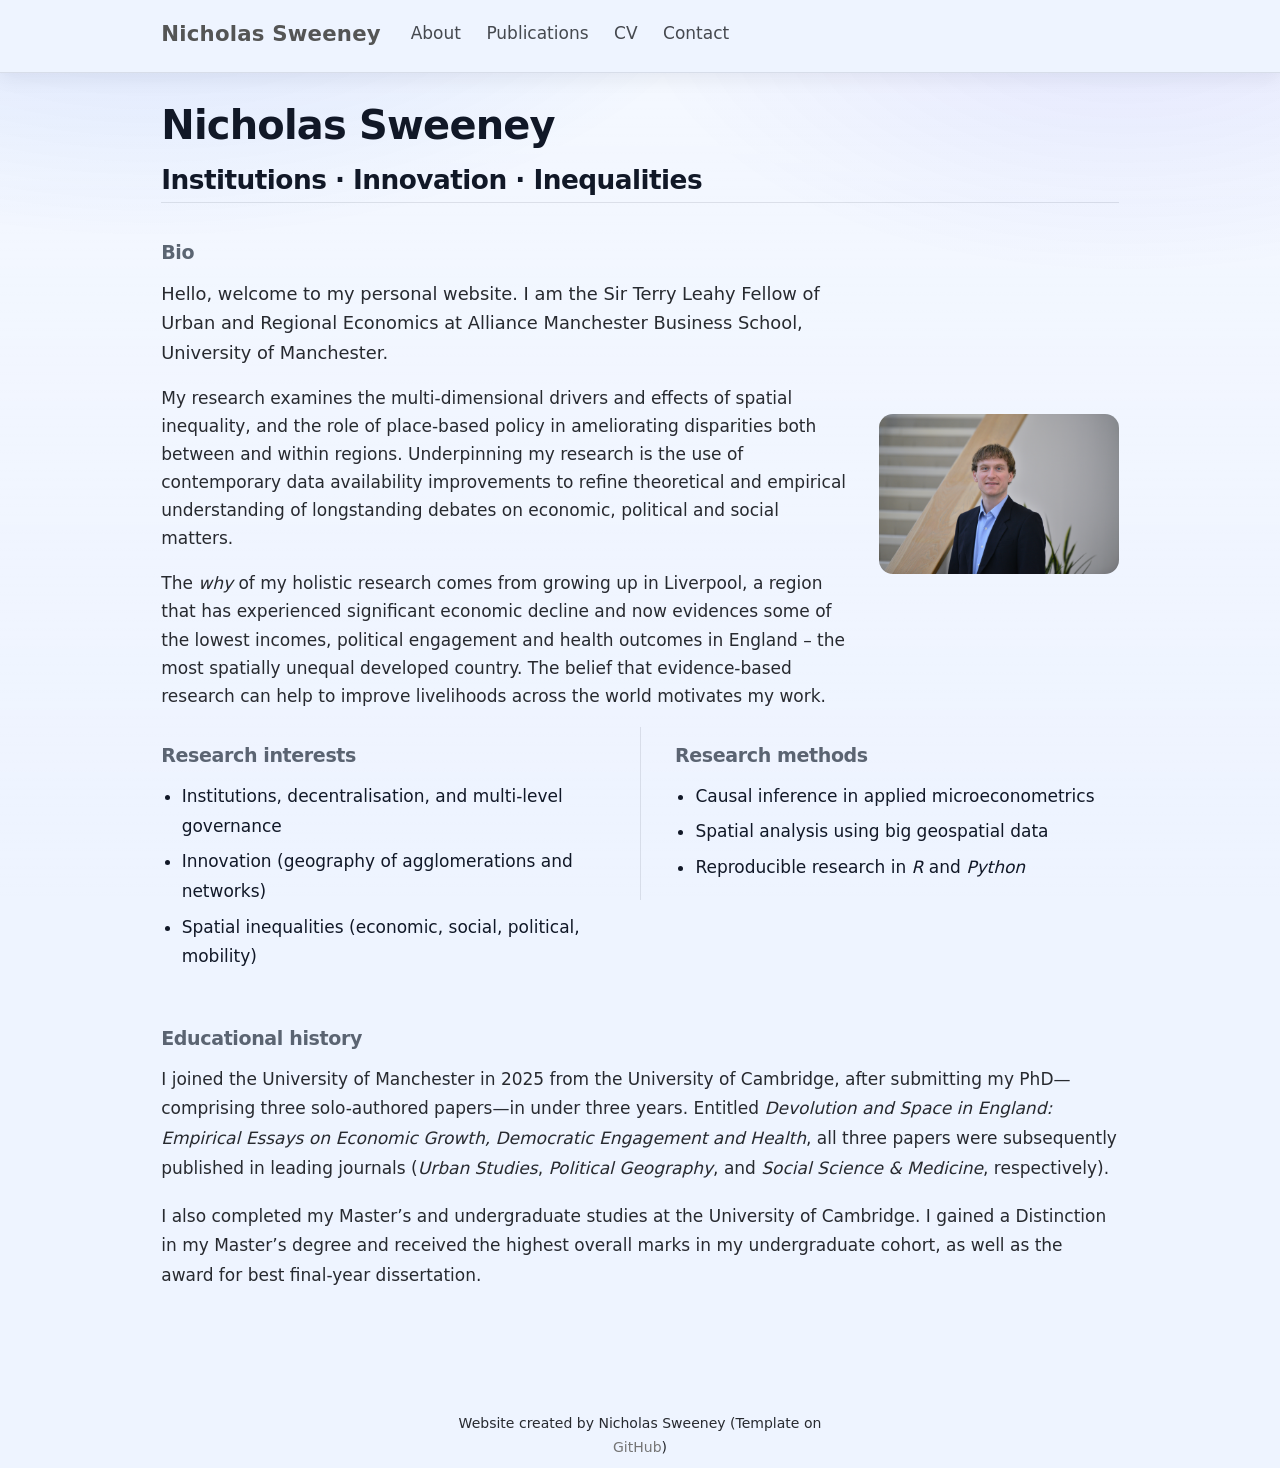
==== index.html @ 344ea240 "deploy: 7ea0dacc5263e7881058e9f06e68121d21e097a1" ====
<!DOCTYPE html>
<html xmlns="http://www.w3.org/1999/xhtml" lang="en" xml:lang="en"><head>

<meta charset="utf-8">
<meta name="generator" content="quarto-1.10.18">

<meta name="viewport" content="width=device-width, initial-scale=1.0, user-scalable=yes">


<title>Nicholas Sweeney</title>
<style>
/* Default styles provided by pandoc.
** See https://pandoc.org/MANUAL.html#variables-for-html for config info.
*/
span.smallcaps{font-variant: small-caps;}
div.columns{display: flex; gap: 1.5em;}
div.column{flex: auto;}
@media screen {
div.columns{gap: min(4vw, 1.5em);}
div.column{overflow-x: auto;}
}
div.hanging-indent{margin-left: 1.5em; text-indent: -1.5em;}
ul.task-list{list-style: none;}
ul.task-list li input[type="checkbox"] {
  width: 0.8em;
  margin: 0 0.8em 0.2em -1em; /* quarto-specific, see https://github.com/quarto-dev/quarto-cli/issues/4556 */ 
  vertical-align: middle;
}
</style>


<script src="site_libs/quarto-nav/quarto-nav.js"></script>
<script src="site_libs/quarto-nav/headroom.min.js"></script>
<link href="./favicon-nps-20260822.svg" rel="icon" type="image/svg+xml">
<script src="site_libs/clipboard/clipboard.min.js"></script>
<script src="site_libs/quarto-html/quarto.js" type="module"></script>
<script src="site_libs/quarto-html/tabsets/tabsets.js" type="module"></script>
<script src="site_libs/quarto-html/popper.min.js"></script>
<script src="site_libs/quarto-html/tippy.umd.min.js"></script>
<script src="site_libs/quarto-html/anchor.min.js"></script>
<link href="site_libs/quarto-html/tippy.css" rel="stylesheet">
<link href="site_libs/quarto-html/quarto-syntax-highlighting-64a204ab8560d761af7679ceaba22944.css" rel="stylesheet" id="quarto-text-highlighting-styles">
<script src="site_libs/bootstrap/bootstrap.min.js"></script>
<link href="site_libs/bootstrap/bootstrap-icons.css" rel="stylesheet">
<link href="site_libs/bootstrap/bootstrap-e3adbaa939bcd423dddc8c8a834270b4.min.css" rel="stylesheet" append-hash="true" id="quarto-bootstrap" data-mode="light">
<script id="quarto-search-options" type="application/json">{
  "language": {
    "search-no-results-text": "No results",
    "search-matching-documents-text": "matching documents",
    "search-copy-link-title": "Copy link to search",
    "search-hide-matches-text": "Hide additional matches",
    "search-more-match-text": "more match in this document",
    "search-more-matches-text": "more matches in this document",
    "search-clear-button-title": "Clear",
    "search-text-placeholder": "",
    "search-detached-cancel-button-title": "Cancel",
    "search-submit-button-title": "Submit",
    "search-label": "Search"
  }
}</script>
<link rel="shortcut icon" type="image/x-icon" href="./favicon-nps-20260822.ico">
<link rel="icon" href="./favicon-nps-20260822.ico" sizes="any">
<link rel="icon" type="image/png" href="./favicon-nps-20260822.png" sizes="256x256">
<meta name="author" content="Nicholas Sweeney">
<meta name="description" content="Nicholas Sweeney">


<link rel="stylesheet" href="styles.css">
</head>

<body class="nav-fixed fullcontent quarto-light">

<div id="quarto-search-results"></div>
  <header id="quarto-header" class="headroom fixed-top">
    <nav class="navbar navbar-expand-lg " data-bs-theme="dark">
      <div class="navbar-container container-fluid">
      <div class="navbar-brand-container mx-auto">
    <a class="navbar-brand" href="./">
    <span class="navbar-title">Nicholas Sweeney</span>
    </a>
  </div>
          <button class="navbar-toggler" type="button" data-bs-toggle="collapse" data-bs-target="#navbarCollapse" aria-controls="navbarCollapse" role="menu" aria-expanded="false" aria-label="Toggle navigation" onclick="if (window.quartoToggleHeadroom) { window.quartoToggleHeadroom(); }">
  <span class="navbar-toggler-icon"></span>
</button>
          <div class="collapse navbar-collapse" id="navbarCollapse">
            <ul class="navbar-nav navbar-nav-scroll me-auto">
  <li class="nav-item">
    <a class="nav-link" href="./"> 
<span class="menu-text">About</span></a>
  </li>  
  <li class="nav-item">
    <a class="nav-link" href="./publications"> 
<span class="menu-text">Publications</span></a>
  </li>  
  <li class="nav-item">
    <a class="nav-link" href="./cv"> 
<span class="menu-text">CV</span></a>
  </li>  
  <li class="nav-item">
    <a class="nav-link" href="./contact"> 
<span class="menu-text">Contact</span></a>
  </li>  
</ul>
          </div> <!-- /navcollapse -->
            <div class="quarto-navbar-tools">
</div>
      </div> <!-- /container-fluid -->
    </nav>
</header>
<!-- content -->
<div id="quarto-content" class="quarto-container page-columns page-rows-contents page-layout-article page-navbar">
<!-- sidebar -->
<!-- margin-sidebar -->
    
<!-- main -->
<main class="content" id="quarto-document-content">

<header id="title-block-header" class="quarto-title-block default">
<div class="quarto-title">
<h1 class="title">Nicholas Sweeney</h1>
</div>



<div class="quarto-title-meta">

    
  
    
  </div>
  


</header>


<section id="institutions-innovation-inequalities" class="level2">
<h2 class="anchored" data-anchor-id="institutions-innovation-inequalities">Institutions · Innovation · Inequalities</h2>
<section id="bio" class="level3">
<h3 class="anchored" data-anchor-id="bio">Bio</h3>
<div class="bio-card">
<div class="bio-text">
<p>Hello, welcome to my personal website. I am the Sir Terry Leahy Fellow of Urban and Regional Economics at Alliance Manchester Business School, University of Manchester.</p>
<p>My research examines the multi-dimensional drivers and effects of spatial inequality, and the role of place-based policy in ameliorating disparities both between and within regions. Underpinning my research is the use of contemporary data availability improvements to refine theoretical and empirical understanding of longstanding debates on economic, political and social matters.</p>
<p>The <em>why</em> of my holistic research comes from growing up in Liverpool, a region that has experienced significant economic decline and now evidences some of the lowest incomes, political engagement and health outcomes in England – the most spatially unequal developed country. The belief that evidence-based research can help to improve livelihoods across the world motivates my work.</p>
</div>
<p><img src="assets/DSC_1243.JPG" srcset="assets/DSC_1243.JPG 1x, assets/DSC_1243.JPG 2x" alt="Nicholas Sweeney" class="bio-photo" loading="eager" decoding="async"></p>
</div>
</section>
<div class="columns research-methods-columns">
<div class="column research-interests-column" style="width:50%;">
<section id="research-interests" class="level3 research-interests">
<h3 class="research-interests anchored" data-anchor-id="research-interests">Research interests</h3>
<ul>
<li>Institutions, decentralisation, and multi-level governance<br>
</li>
<li>Innovation (geography of agglomerations and networks)</li>
<li>Spatial inequalities (economic, social, political, mobility)</li>
</ul>
</section>
</div><div class="column methods-column" style="width:50%;">
<section id="research-methods" class="level3">
<h3 class="anchored" data-anchor-id="research-methods">Research methods</h3>
<ul>
<li>Causal inference in applied microeconometrics</li>
<li>Spatial analysis using big geospatial data</li>
<li>Reproducible research in <em>R</em> and <em>Python</em></li>
</ul>
</section>
</div>
</div>
<section id="educational-history" class="level3">
<h3 class="anchored" data-anchor-id="educational-history">Educational history</h3>
<p>I joined the University of Manchester in 2025 from the University of Cambridge, after submitting my PhD—comprising three solo-authored papers—in under three years. Entitled <em>Devolution and Space in England: Empirical Essays on Economic Growth, Democratic Engagement and Health</em>, all three papers were subsequently published in leading journals (<em>Urban Studies</em>, <em>Political Geography</em>, and <em>Social Science &amp; Medicine</em>, respectively).</p>
<p>I also completed my Master’s and undergraduate studies at the University of Cambridge. I gained a Distinction in my Master’s degree and received the highest overall marks in my undergraduate cohort, as well as the award for best final-year dissertation.</p>


</section>
</section>

</main> <!-- /main -->
<script id="quarto-html-after-body" type="application/javascript">
  window.document.addEventListener("DOMContentLoaded", function (event) {
    const icon = "";
    const anchorJS = new window.AnchorJS();
    anchorJS.options = {
      placement: 'right',
      icon: icon
    };
    anchorJS.add('.anchored');
    const isCodeAnnotation = (el) => {
      for (const clz of el.classList) {
        if (clz.startsWith('code-annotation-')) {                     
          return true;
        }
      }
      return false;
    }
    const onCopySuccess = function(e) {
      // button target
      const button = e.trigger;
      // don't keep focus
      button.blur();
      // flash "checked"
      button.classList.add('code-copy-button-checked');
      var currentTitle = button.getAttribute("title");
      button.setAttribute("title", "Copied!");
      let tooltip;
      if (window.bootstrap) {
        button.setAttribute("data-bs-toggle", "tooltip");
        button.setAttribute("data-bs-placement", "left");
        button.setAttribute("data-bs-title", "Copied!");
        tooltip = new bootstrap.Tooltip(button, 
          { trigger: "manual", 
            customClass: "code-copy-button-tooltip",
            offset: [0, -8]});
        tooltip.show();    
      }
      setTimeout(function() {
        if (tooltip) {
          tooltip.hide();
          button.removeAttribute("data-bs-title");
          button.removeAttribute("data-bs-toggle");
          button.removeAttribute("data-bs-placement");
        }
        button.setAttribute("title", currentTitle);
        button.classList.remove('code-copy-button-checked');
      }, 1000);
      // clear code selection
      e.clearSelection();
    }
    const getTextToCopy = function(trigger) {
      const outerScaffold = trigger.parentElement.cloneNode(true);
      const codeEl = outerScaffold.querySelector('code');
      for (const childEl of codeEl.children) {
        if (isCodeAnnotation(childEl)) {
          childEl.remove();
        }
      }
      return codeEl.innerText;
    }
    const clipboard = new window.ClipboardJS('.code-copy-button:not([data-in-quarto-modal])', {
      text: getTextToCopy
    });
    clipboard.on('success', onCopySuccess);
    if (window.document.getElementById('quarto-embedded-source-code-modal')) {
      const clipboardModal = new window.ClipboardJS('.code-copy-button[data-in-quarto-modal]', {
        text: getTextToCopy,
        container: window.document.getElementById('quarto-embedded-source-code-modal')
      });
      clipboardModal.on('success', onCopySuccess);
    }
      var localhostRegex = new RegExp(/^(?:http|https):\/\/localhost\:?[0-9]*\//);
      var mailtoRegex = new RegExp(/^mailto:/);
        var filterRegex = new RegExp("https:\/\/npsweeney\.co\.uk");
      var isInternal = (href) => {
          return filterRegex.test(href) || localhostRegex.test(href) || mailtoRegex.test(href);
      }
      // Inspect non-navigation links and adorn them if external
     var links = window.document.querySelectorAll('a[href]:not(.nav-link):not(.navbar-brand):not(.toc-action):not(.sidebar-link):not(.sidebar-item-toggle):not(.pagination-link):not(.no-external):not([aria-hidden]):not(.dropdown-item):not(.quarto-navigation-tool):not(.about-link)');
      for (var i=0; i<links.length; i++) {
        const link = links[i];
        if (!isInternal(link.href)) {
          // undo the damage that might have been done by quarto-nav.js in the case of
          // links that we want to consider external
          if (link.dataset.originalHref !== undefined) {
            link.href = link.dataset.originalHref;
          }
        }
      }
    function tippyHover(el, contentFn, onTriggerFn, onUntriggerFn) {
      const config = {
        allowHTML: true,
        maxWidth: 500,
        delay: 100,
        arrow: false,
        appendTo: function(el) {
            return el.parentElement;
        },
        interactive: true,
        interactiveBorder: 10,
        theme: 'quarto',
        placement: 'bottom-start',
      };
      if (contentFn) {
        config.content = contentFn;
      }
      if (onTriggerFn) {
        config.onTrigger = onTriggerFn;
      }
      if (onUntriggerFn) {
        config.onUntrigger = onUntriggerFn;
      }
      window.tippy(el, config); 
    }
    const noterefs = window.document.querySelectorAll('a[role="doc-noteref"]');
    for (var i=0; i<noterefs.length; i++) {
      const ref = noterefs[i];
      tippyHover(ref, function() {
        // use id or data attribute instead here
        let href = ref.getAttribute('data-footnote-href') || ref.getAttribute('href');
        try { href = new URL(href).hash; } catch {}
        const id = href.replace(/^#\/?/, "");
        const note = window.document.getElementById(id);
        if (note) {
          return note.innerHTML;
        } else {
          return "";
        }
      });
    }
    const xrefs = window.document.querySelectorAll('a.quarto-xref');
    const processXRef = (id, note) => {
      // Strip column container classes
      const stripColumnClz = (el) => {
        el.classList.remove("page-full", "page-columns");
        if (el.children) {
          for (const child of el.children) {
            stripColumnClz(child);
          }
        }
      }
      stripColumnClz(note)
      if (id === null || id.startsWith('sec-')) {
        // Special case sections, only their first couple elements
        const container = document.createElement("div");
        if (note.children && note.children.length > 2) {
          container.appendChild(note.children[0].cloneNode(true));
          for (let i = 1; i < note.children.length; i++) {
            const child = note.children[i];
            if (child.tagName === "P" && child.innerText === "") {
              continue;
            } else {
              container.appendChild(child.cloneNode(true));
              break;
            }
          }
          if (window.Quarto?.typesetMath) {
            window.Quarto.typesetMath(container);
          }
          return container.innerHTML
        } else {
          if (window.Quarto?.typesetMath) {
            window.Quarto.typesetMath(note);
          }
          return note.innerHTML;
        }
      } else {
        // Remove any anchor links if they are present
        const anchorLink = note.querySelector('a.anchorjs-link');
        if (anchorLink) {
          anchorLink.remove();
        }
        if (window.Quarto?.typesetMath) {
          window.Quarto.typesetMath(note);
        }
        if (note.classList.contains("callout")) {
          return note.outerHTML;
        } else {
          return note.innerHTML;
        }
      }
    }
    for (var i=0; i<xrefs.length; i++) {
      const xref = xrefs[i];
      tippyHover(xref, undefined, function(instance) {
        instance.disable();
        let url = xref.getAttribute('href');
        let hash = undefined; 
        if (url.startsWith('#')) {
          hash = url;
        } else {
          try { hash = new URL(url).hash; } catch {}
        }
        if (hash) {
          const id = hash.replace(/^#\/?/, "");
          const note = window.document.getElementById(id);
          if (note !== null) {
            try {
              const html = processXRef(id, note.cloneNode(true));
              instance.setContent(html);
            } finally {
              instance.enable();
              instance.show();
            }
          } else {
            // See if we can fetch this
            fetch(url.split('#')[0])
            .then(res => res.text())
            .then(html => {
              const parser = new DOMParser();
              const htmlDoc = parser.parseFromString(html, "text/html");
              const note = htmlDoc.getElementById(id);
              if (note !== null) {
                const html = processXRef(id, note);
                instance.setContent(html);
              } 
            }).finally(() => {
              instance.enable();
              instance.show();
            });
          }
        } else {
          // See if we can fetch a full url (with no hash to target)
          // This is a special case and we should probably do some content thinning / targeting
          fetch(url)
          .then(res => res.text())
          .then(html => {
            const parser = new DOMParser();
            const htmlDoc = parser.parseFromString(html, "text/html");
            const note = htmlDoc.querySelector('main.content');
            if (note !== null) {
              // This should only happen for chapter cross references
              // (since there is no id in the URL)
              // remove the first header
              if (note.children.length > 0 && note.children[0].tagName === "HEADER") {
                note.children[0].remove();
              }
              const html = processXRef(null, note);
              instance.setContent(html);
            } 
          }).finally(() => {
            instance.enable();
            instance.show();
          });
        }
      }, function(instance) {
      });
    }
        let selectedAnnoteEl;
        const selectorForAnnotation = ( cell, annotation) => {
          let cellAttr = 'data-code-cell="' + cell + '"';
          let lineAttr = 'data-code-annotation="' +  annotation + '"';
          const selector = 'span[' + cellAttr + '][' + lineAttr + ']';
          return selector;
        }
        const selectCodeLines = (annoteEl) => {
          const doc = window.document;
          const targetCell = annoteEl.getAttribute("data-target-cell");
          const targetAnnotation = annoteEl.getAttribute("data-target-annotation");
          const annoteSpan = window.document.querySelector(selectorForAnnotation(targetCell, targetAnnotation));
          const lines = annoteSpan.getAttribute("data-code-lines").split(",");
          const lineIds = lines.map((line) => {
            return targetCell + "-" + line;
          })
          let top = null;
          let height = null;
          let parent = null;
          if (lineIds.length > 0) {
              //compute the position of the single el (top and bottom and make a div)
              const el = window.document.getElementById(lineIds[0]);
              top = el.offsetTop;
              height = el.offsetHeight;
              parent = el.parentElement.parentElement;
            if (lineIds.length > 1) {
              const lastEl = window.document.getElementById(lineIds[lineIds.length - 1]);
              const bottom = lastEl.offsetTop + lastEl.offsetHeight;
              height = bottom - top;
            }
            if (top !== null && height !== null && parent !== null) {
              // cook up a div (if necessary) and position it 
              let div = window.document.getElementById("code-annotation-line-highlight");
              if (div === null) {
                div = window.document.createElement("div");
                div.setAttribute("id", "code-annotation-line-highlight");
                div.style.position = 'absolute';
                parent.appendChild(div);
              }
              div.style.top = top - 2 + "px";
              div.style.height = height + 4 + "px";
              div.style.left = 0;
              let gutterDiv = window.document.getElementById("code-annotation-line-highlight-gutter");
              if (gutterDiv === null) {
                gutterDiv = window.document.createElement("div");
                gutterDiv.setAttribute("id", "code-annotation-line-highlight-gutter");
                gutterDiv.style.position = 'absolute';
                const codeCell = window.document.getElementById(targetCell);
                const gutter = codeCell.querySelector('.code-annotation-gutter');
                gutter.appendChild(gutterDiv);
              }
              gutterDiv.style.top = top - 2 + "px";
              gutterDiv.style.height = height + 4 + "px";
            }
            selectedAnnoteEl = annoteEl;
          }
        };
        const unselectCodeLines = () => {
          const elementsIds = ["code-annotation-line-highlight", "code-annotation-line-highlight-gutter"];
          elementsIds.forEach((elId) => {
            const div = window.document.getElementById(elId);
            if (div) {
              div.remove();
            }
          });
          selectedAnnoteEl = undefined;
        };
          // Handle positioning of the toggle
      window.addEventListener(
        "resize",
        throttle(() => {
          elRect = undefined;
          if (selectedAnnoteEl) {
            selectCodeLines(selectedAnnoteEl);
          }
        }, 10)
      );
      function throttle(fn, ms) {
      let throttle = false;
      let timer;
        return (...args) => {
          if(!throttle) { // first call gets through
              fn.apply(this, args);
              throttle = true;
          } else { // all the others get throttled
              if(timer) clearTimeout(timer); // cancel #2
              timer = setTimeout(() => {
                fn.apply(this, args);
                timer = throttle = false;
              }, ms);
          }
        };
      }
        // Attach click handler to the DT
        const annoteDls = window.document.querySelectorAll('dt[data-target-cell]');
        for (const annoteDlNode of annoteDls) {
          annoteDlNode.addEventListener('click', (event) => {
            const clickedEl = event.target;
            if (clickedEl !== selectedAnnoteEl) {
              unselectCodeLines();
              const activeEl = window.document.querySelector('dt[data-target-cell].code-annotation-active');
              if (activeEl) {
                activeEl.classList.remove('code-annotation-active');
              }
              selectCodeLines(clickedEl);
              clickedEl.classList.add('code-annotation-active');
            } else {
              // Unselect the line
              unselectCodeLines();
              clickedEl.classList.remove('code-annotation-active');
            }
          });
        }
    const findCites = (el) => {
      const parentEl = el.parentElement;
      if (parentEl) {
        const cites = parentEl.dataset.cites;
        if (cites) {
          return {
            el,
            cites: cites.split(' ')
          };
        } else {
          return findCites(el.parentElement)
        }
      } else {
        return undefined;
      }
    };
    var bibliorefs = window.document.querySelectorAll('a[role="doc-biblioref"]');
    for (var i=0; i<bibliorefs.length; i++) {
      const ref = bibliorefs[i];
      const citeInfo = findCites(ref);
      if (citeInfo) {
        tippyHover(citeInfo.el, function() {
          var popup = window.document.createElement('div');
          citeInfo.cites.forEach(function(cite) {
            var citeDiv = window.document.createElement('div');
            citeDiv.classList.add('hanging-indent');
            citeDiv.classList.add('csl-entry');
            var biblioDiv = window.document.getElementById('ref-' + cite);
            if (biblioDiv) {
              citeDiv.innerHTML = biblioDiv.innerHTML;
            }
            popup.appendChild(citeDiv);
          });
          return popup.innerHTML;
        });
      }
    }
  });
  </script>
</div> <!-- /content -->
<footer class="footer">
  <div class="nav-footer">
    <div class="nav-footer-left">
      &nbsp;
    </div>   
    <div class="nav-footer-center">
<p>Website created by Nicholas Sweeney (Template on <a href="https://github.com/npsweeney/NPS-WEB/tree/main/template" target="_blank" rel="noopener">GitHub</a>)</p>
</div>
    <div class="nav-footer-right">
      &nbsp;
    </div>
  </div>
</footer>




</body></html>
---- site_libs/quarto-html/tippy.css ----
.tippy-box[data-animation=fade][data-state=hidden]{opacity:0}[data-tippy-root]{max-width:calc(100vw - 10px)}.tippy-box{position:relative;background-color:#333;color:#fff;border-radius:4px;font-size:14px;line-height:1.4;white-space:normal;outline:0;transition-property:transform,visibility,opacity}.tippy-box[data-placement^=top]>.tippy-arrow{bottom:0}.tippy-box[data-placement^=top]>.tippy-arrow:before{bottom:-7px;left:0;border-width:8px 8px 0;border-top-color:initial;transform-origin:center top}.tippy-box[data-placement^=bottom]>.tippy-arrow{top:0}.tippy-box[data-placement^=bottom]>.tippy-arrow:before{top:-7px;left:0;border-width:0 8px 8px;border-bottom-color:initial;transform-origin:center bottom}.tippy-box[data-placement^=left]>.tippy-arrow{right:0}.tippy-box[data-placement^=left]>.tippy-arrow:before{border-width:8px 0 8px 8px;border-left-color:initial;right:-7px;transform-origin:center left}.tippy-box[data-placement^=right]>.tippy-arrow{left:0}.tippy-box[data-placement^=right]>.tippy-arrow:before{left:-7px;border-width:8px 8px 8px 0;border-right-color:initial;transform-origin:center right}.tippy-box[data-inertia][data-state=visible]{transition-timing-function:cubic-bezier(.54,1.5,.38,1.11)}.tippy-arrow{width:16px;height:16px;color:#333}.tippy-arrow:before{content:"";position:absolute;border-color:transparent;border-style:solid}.tippy-content{position:relative;padding:5px 9px;z-index:1}
---- site_libs/quarto-html/quarto-syntax-highlighting-64a204ab8560d761af7679ceaba22944.css ----
/* quarto syntax highlight colors */
:root {
  --quarto-hl-ot-color: #003B4F;
  --quarto-hl-at-color: #657422;
  --quarto-hl-ss-color: #20794D;
  --quarto-hl-an-color: #5E5E5E;
  --quarto-hl-fu-color: #4758AB;
  --quarto-hl-st-color: #20794D;
  --quarto-hl-cf-color: #003B4F;
  --quarto-hl-op-color: #5E5E5E;
  --quarto-hl-er-color: #AD0000;
  --quarto-hl-bn-color: #AD0000;
  --quarto-hl-al-color: #AD0000;
  --quarto-hl-va-color: #111111;
  --quarto-hl-bu-color: inherit;
  --quarto-hl-ex-color: inherit;
  --quarto-hl-pp-color: #AD0000;
  --quarto-hl-in-color: #5E5E5E;
  --quarto-hl-vs-color: #20794D;
  --quarto-hl-wa-color: #5E5E5E;
  --quarto-hl-do-color: #5E5E5E;
  --quarto-hl-im-color: #00769E;
  --quarto-hl-ch-color: #20794D;
  --quarto-hl-dt-color: #AD0000;
  --quarto-hl-fl-color: #AD0000;
  --quarto-hl-co-color: #5E5E5E;
  --quarto-hl-cv-color: #5E5E5E;
  --quarto-hl-cn-color: #8f5902;
  --quarto-hl-sc-color: #5E5E5E;
  --quarto-hl-dv-color: #AD0000;
  --quarto-hl-kw-color: #003B4F;
}

/* other quarto variables */
:root {
  --quarto-font-monospace: SFMono-Regular, Menlo, Monaco, Consolas, "Liberation Mono", "Courier New", monospace;
}

/* syntax highlight based on Pandoc's rules */
pre > code.sourceCode > span {
  color: #003B4F;
}

code.sourceCode > span {
  color: #003B4F;
}

div.sourceCode,
div.sourceCode pre.sourceCode {
  color: #003B4F;
}

/* Normal */
code span {
  color: #003B4F;
}

/* Alert */
code span.al {
  color: #AD0000;
  font-style: inherit;
}

/* Annotation */
code span.an {
  color: #5E5E5E;
  font-style: inherit;
}

/* Attribute */
code span.at {
  color: #657422;
  font-style: inherit;
}

/* BaseN */
code span.bn {
  color: #AD0000;
  font-style: inherit;
}

/* BuiltIn */
code span.bu {
  font-style: inherit;
}

/* ControlFlow */
code span.cf {
  color: #003B4F;
  font-weight: bold;
  font-style: inherit;
}

/* Char */
code span.ch {
  color: #20794D;
  font-style: inherit;
}

/* Constant */
code span.cn {
  color: #8f5902;
  font-style: inherit;
}

/* Comment */
code span.co {
  color: #5E5E5E;
  font-style: inherit;
}

/* CommentVar */
code span.cv {
  color: #5E5E5E;
  font-style: italic;
}

/* Documentation */
code span.do {
  color: #5E5E5E;
  font-style: italic;
}

/* DataType */
code span.dt {
  color: #AD0000;
  font-style: inherit;
}

/* DecVal */
code span.dv {
  color: #AD0000;
  font-style: inherit;
}

/* Error */
code span.er {
  color: #AD0000;
  font-style: inherit;
}

/* Extension */
code span.ex {
  font-style: inherit;
}

/* Float */
code span.fl {
  color: #AD0000;
  font-style: inherit;
}

/* Function */
code span.fu {
  color: #4758AB;
  font-style: inherit;
}

/* Import */
code span.im {
  color: #00769E;
  font-style: inherit;
}

/* Information */
code span.in {
  color: #5E5E5E;
  font-style: inherit;
}

/* Keyword */
code span.kw {
  color: #003B4F;
  font-weight: bold;
  font-style: inherit;
}

/* Operator */
code span.op {
  color: #5E5E5E;
  font-style: inherit;
}

/* Other */
code span.ot {
  color: #003B4F;
  font-style: inherit;
}

/* Preprocessor */
code span.pp {
  color: #AD0000;
  font-style: inherit;
}

/* SpecialChar */
code span.sc {
  color: #5E5E5E;
  font-style: inherit;
}

/* SpecialString */
code span.ss {
  color: #20794D;
  font-style: inherit;
}

/* String */
code span.st {
  color: #20794D;
  font-style: inherit;
}

/* Variable */
code span.va {
  color: #111111;
  font-style: inherit;
}

/* VerbatimString */
code span.vs {
  color: #20794D;
  font-style: inherit;
}

/* Warning */
code span.wa {
  color: #5E5E5E;
  font-style: italic;
}

.prevent-inlining {
  content: "</";
}

/*# sourceMappingURL=9d8d5bb603a83b8298b89080a598c93b.css.map */
---- styles.css ----
/* =========================
   Nick Sweeney — clean academic theme
   Quarto/Bootstrap-friendly
   Centred max-width layout (gutters on both sides) + no bottom “band”
   ========================= */

/* ---- Design tokens ---- */
:root{
  --bg: #eef4ff;                 /* light blue base */
  --panel: rgba(255,255,255,0.92);
  --text: #111827;
  --muted: #4b5563;
  --border: rgba(17, 24, 39, 0.10);

  --accent: #2563eb;
  --shadow: 0 10px 30px rgba(17, 24, 39, 0.10);

  --radius: 16px;
  --maxw: 1000px;

  --gutter: 1.25rem;             /* consistent side padding */
}

/* =========================
   1) Global layout + background (no overscroll band)
   ========================= */

/* Background lives on html so overscroll never reveals a “flat” area */
html{
  scroll-behavior: smooth;
  min-height: 100%;
  background: var(--bg);
}

/* Fixed gradient layer: prevents bottom bands/vignettes on short pages */
body::before{
  content: "";
  position: fixed;
  inset: 0;
  z-index: -1;
  pointer-events: none;
  background:
    radial-gradient(1100px 600px at 12% -10%, rgba(37,99,235,0.16), transparent 55%),
    radial-gradient(900px 500px at 88% 0%, rgba(99,102,241,0.12), transparent 55%),
    linear-gradient(180deg, rgba(255,255,255,0.40), rgba(255,255,255,0.00));
}

/* Full-height flex column so short pages don’t leave blank viewport space */
body{
  margin: 0;
  min-height: 100svh;
  display: flex;
  flex-direction: column;

  background: transparent; /* let html background show through */
  color: var(--text);
  line-height: 1.75;
  font-size: 17px;
  font-family: ui-sans-serif, system-ui, -apple-system, BlinkMacSystemFont, "Segoe UI",
               Roboto, Helvetica, Arial, "Apple Color Emoji", "Segoe UI Emoji";

  overscroll-behavior-y: none;
}

/* Ensure Quarto wrappers stretch and stay transparent */
#quarto-content{
  flex: 1 0 auto;
  display: flex;
  flex-direction: column;
  background: transparent !important;
}

.page-columns,
.content{
  background: transparent !important;
}

/* Main content grows to fill remaining height */
main.content{
  flex: 1 0 auto;
  padding: 2.25rem var(--gutter) 4.5rem;
}

/* =========================
   1b) Site-wide width cap (centred layout + gutters)
   ========================= */

/* Cap and centre the key wrappers (covers most Quarto layouts) */
#quarto-content,
.page-columns,
.content,
main.content{
  max-width: var(--maxw);
  width: 100%;
  margin-left: auto;
  margin-right: auto;
}


/* =========================
   1c) Footer: remove “band” + keep subtle
   ========================= */

#quarto-footer,
#quarto-footer *,
.nav-footer,
.nav-footer-left,
.nav-footer-right,
.nav-footer-center,
footer,
.footer{
  background: transparent !important;
  background-color: transparent !important;
  border: 0 !important;
  box-shadow: none !important;
}

#quarto-footer::before,
#quarto-footer::after,
.nav-footer::before,
.nav-footer::after{
  content: none !important;
}

#quarto-footer{
  margin-top: auto;
  padding: 1.25rem 0 1.5rem;
}

#quarto-footer,
#quarto-footer p,
#quarto-footer span{
  color: rgba(22, 24, 29, 0.65);
  font-size: 0.95rem;
}

#quarto-footer a{
  color: rgba(22, 24, 29, 0.75);
  text-decoration: none;
  border-bottom: 1px solid rgba(22, 24, 29, 0.22);
}
#quarto-footer a:hover{
  border-bottom-color: rgba(22, 24, 29, 0.45);
}

/* =========================
   2) Typography
   ========================= */

p{
  margin: 0 0 1.05rem;
  color: rgba(22, 24, 29, 0.92);
}

a{
  color: var(--accent);
  text-decoration: none;
  text-underline-offset: 3px;
}
a:hover{ text-decoration: underline; }

h1, h2, h3{
  letter-spacing: -0.02em;
  margin: 2.2rem 0 0.9rem;
}

h1{
  font-size: 2.35rem;
  line-height: 1.12;
  margin-top: 0.5rem;
}

h2{
  font-size: 1.55rem;
  border-bottom: 1px solid var(--border);
  padding-bottom: 0.35rem;
}

h3{
  font-size: 1.12rem;
  color: var(--muted);
}

.research-interests{
  margin-top: 1rem;
}

/* =========================
   3) Navbar polish (Quarto/Bootstrap)
   ========================= */

.navbar{
  position: sticky;
  top: 0;
  z-index: 1000;

  /* solid fill so content doesn’t show through */
  background: var(--bg) !important;
  border-bottom: 1px solid var(--border);

  /* subtle separation */
  box-shadow: 0 6px 18px rgba(17, 24, 39, 0.06);
}

/* keep your existing centring logic */
.navbar .container,
.navbar .container-fluid,
.navbar .navbar-container{
  max-width: var(--maxw);
  width: 100%;
  margin-left: auto;
  margin-right: auto;
  padding-left: var(--gutter);
  padding-right: var(--gutter);
  align-items: center;
}

.navbar-brand-container,
.navbar-collapse,
.navbar-nav{
  align-items: center;
}

.navbar-brand{
  display: flex;
  align-items: center;
  transform: translateY(-0.15rem);
  font-weight: 650;
  letter-spacing: 0.01em;
}

.nav-link{
  display: flex;
  align-items: center;
  color: rgba(22,24,29,0.78) !important;
  font-weight: 520;
  padding: 0.55rem 0.75rem !important;
  border-radius: 12px;
}
.nav-link:hover{
  background: rgba(42,91,215,0.08);
  color: rgba(22,24,29,0.92) !important;
}
.nav-link.active{
  background: rgba(42,91,215,0.12);
  color: rgba(22,24,29,0.95) !important;
}

/* =========================
   4) Lists
   ========================= */

ul, ol{ padding-left: 1.2rem; }
li{ margin-bottom: 0.35rem; }

/* =========================
   5) Bio card (text left, photo right)
   ========================= */

.bio-card{
  display: grid;
  grid-template-columns: minmax(0, 1fr) 240px;
  gap: 1.75rem;
  align-items: center; /* centre both columns vertically */
}

.bio-text{ align-self: start; }
.bio-photo{ align-self: center; }

/* Text block */
.bio-text{
  min-width: 0;
  white-space: normal !important;
}

.bio-text p{
  margin: 0 0 1rem;
  line-height: 1.65;
}

.bio-text p:first-of-type{
  font-size: 1.05rem; /* gentle “lead” */
}

/* Photo */
.bio-photo{
  width: 240px;
  height: auto;
  justify-self: end;
  border-radius: 14px;
  display: block;
}

/* =========================
   Contact columns
   ========================= */
.contact-emails{
  border-right: 1px solid var(--border);
  padding-right: 2rem;
}
.contact-profiles{
  padding-left: 2rem;
}

.research-methods-columns{
  margin-top: 0.25rem;
}

.research-methods-columns h3{
  margin-top: 1rem;
}

.methods-column{
  border-left: 1px solid var(--border);
  padding-left: 2rem;
}

@media (max-width: 767px){
  .contact-emails{
    border-right: 0;
    border-bottom: 1px solid var(--border);
    padding-right: 0;
    padding-bottom: 1.25rem;
  }
  .contact-profiles{
    padding-left: 0;
    padding-top: 1.25rem;
  }

  .methods-column{
    border-left: 0;
    border-top: 1px solid var(--border);
    padding-left: 0;
    padding-top: 1.25rem;
    margin-top: 1.25rem;
  }
}

/* =========================
   6) Utility cards + pubs
   ========================= */

.card-lite{
  background: var(--panel);
  border: 1px solid var(--border);
  border-radius: var(--radius);
  box-shadow: var(--shadow);
  padding: 1.15rem;
  margin: 1rem 0 1.15rem;
}

.pub{
  padding: 0.95rem 1rem;
  border: 1px solid var(--border);
  border-radius: var(--radius);
  background: var(--panel);
  box-shadow: 0 8px 22px rgba(10,20,30,0.06);
  margin: 0.85rem 0;
}
.pub .title{ font-weight: 700; margin-bottom: 0.25rem; }
.pub .meta{ color: var(--muted); font-size: 0.98rem; }
.pub .links a{ margin-right: 0.65rem; font-weight: 650; }

/* =========================
   7) Working papers accordion
   ========================= */

.wp-lede{
  width: min(900px, 92vw);
  margin: 0 auto 1rem;
}

.wp-accordion{
  width: min(900px, 92vw);
  margin: 0 auto;
}

.wp-item{
  margin: 0 0 1rem;
  border: 1px solid var(--border);
  border-radius: var(--radius);
  background: var(--panel);
  box-shadow: var(--shadow);
  overflow: hidden;
  scroll-margin-top: 6.5rem;
}

.wp-item summary{
  display: flex;
  align-items: center;
  justify-content: space-between;
  gap: 1rem;
  padding: 1.1rem 1.25rem;
  cursor: pointer;
  list-style: none;
}

.wp-item summary::-webkit-details-marker{
  display: none;
}

.wp-item-heading{
  display: flex;
  flex-direction: column;
  gap: 0.2rem;
}

.wp-item-title{
  font-size: 1.08rem;
  font-weight: 700;
  color: var(--text);
}

.wp-title-toggle{
  padding: 0;
  border: 0;
  background: transparent;
  text-align: left;
  cursor: pointer;
  color: var(--text);
  text-decoration: none;
  font: inherit;
}

.wp-title-toggle:hover{
  color: var(--accent);
  text-decoration: none;
}

.wp-item-subtitle{
  color: var(--muted);
  font-size: 0.96rem;
}

.wp-item-toggle{
  flex: 0 0 auto;
  width: 2rem;
  height: 2rem;
  border-radius: 999px;
  border: 1px solid rgba(37,99,235,0.18);
  background: rgba(37,99,235,0.08);
  position: relative;
}

.wp-item-toggle::before,
.wp-item-toggle::after{
  content: "";
  position: absolute;
  top: 50%;
  left: 50%;
  width: 0.85rem;
  height: 2px;
  background: var(--accent);
  transform: translate(-50%, -50%);
}

.wp-item-toggle::after{
  transform: translate(-50%, -50%) rotate(90deg);
}

.wp-item[open] .wp-item-toggle::after{
  opacity: 0;
}

.wp-item-body{
  padding: 0 1.25rem 1.25rem;
}

.wp-item-meta{
  margin: 0 0 1rem;
  color: var(--muted);
  font-size: 0.96rem;
}

.wp-item-meta a{
  font-weight: 600;
}

.wp-meta-sep{
  margin: 0 0.35rem;
  color: rgba(75,85,99,0.6);
}

.wp-pdf-box{
  border-radius: 16px;
  overflow: hidden;
  border: 1px solid rgba(15,23,42,0.12);
  background: #fff;
  box-shadow: 0 10px 30px rgba(15,23,42,0.08);
}

.wp-pdf-embed{
  width: 100%;
  height: 80vh;
  border: 0 !important;
  display: block;
  background: #fff;
}

.wp-pdf-embed--iframe{
  display: none;
}

.wp-pdf-fallback{
  padding: 1rem;
  margin: 0;
  color: rgba(31,41,55,0.75);
}

/* =========================
   8) Mobile responsiveness
   ========================= */

@media (max-width: 750px){
  body{ font-size: 16px; }
  h1{ font-size: 1.95rem; }

  main.content{ padding: 1.6rem 1rem 2.5rem; }

  .bio-card{
    grid-template-columns: 1fr;
    padding: 1.05rem;
  }

  .bio-photo{
    width: min(65vw, 200px);
    height: auto;
    margin: 0 auto 0.5rem;
    border-radius: 16px;
    justify-self: center;
  }

  .wp-item summary{
    padding: 1rem;
  }

  .wp-item-body{
    padding: 0 1rem 1rem;
  }

  .wp-pdf-embed--object{
    display: none;
  }

  .wp-pdf-embed--iframe{
    display: block;
  }

  .wp-pdf-embed{
    height: 72vh;
  }

  /* Slightly tighter gutters on small screens */
  :root{ --gutter: 1rem; }
}

/* Mobile: iOS Safari can jitter/“track” fixed gradients while scrolling */
@media (max-width: 750px){
  body::before{
    /* simplest + most stable fix */
    position: absolute;
    inset: 0;

    /* slightly softer gradient so it doesn’t dominate the screen */
    background:
      radial-gradient(700px 420px at 50% -10%, rgba(37,99,235,0.10), transparent 60%),
      linear-gradient(180deg, rgba(255,255,255,0.22), rgba(255,255,255,0.00));
  }
}
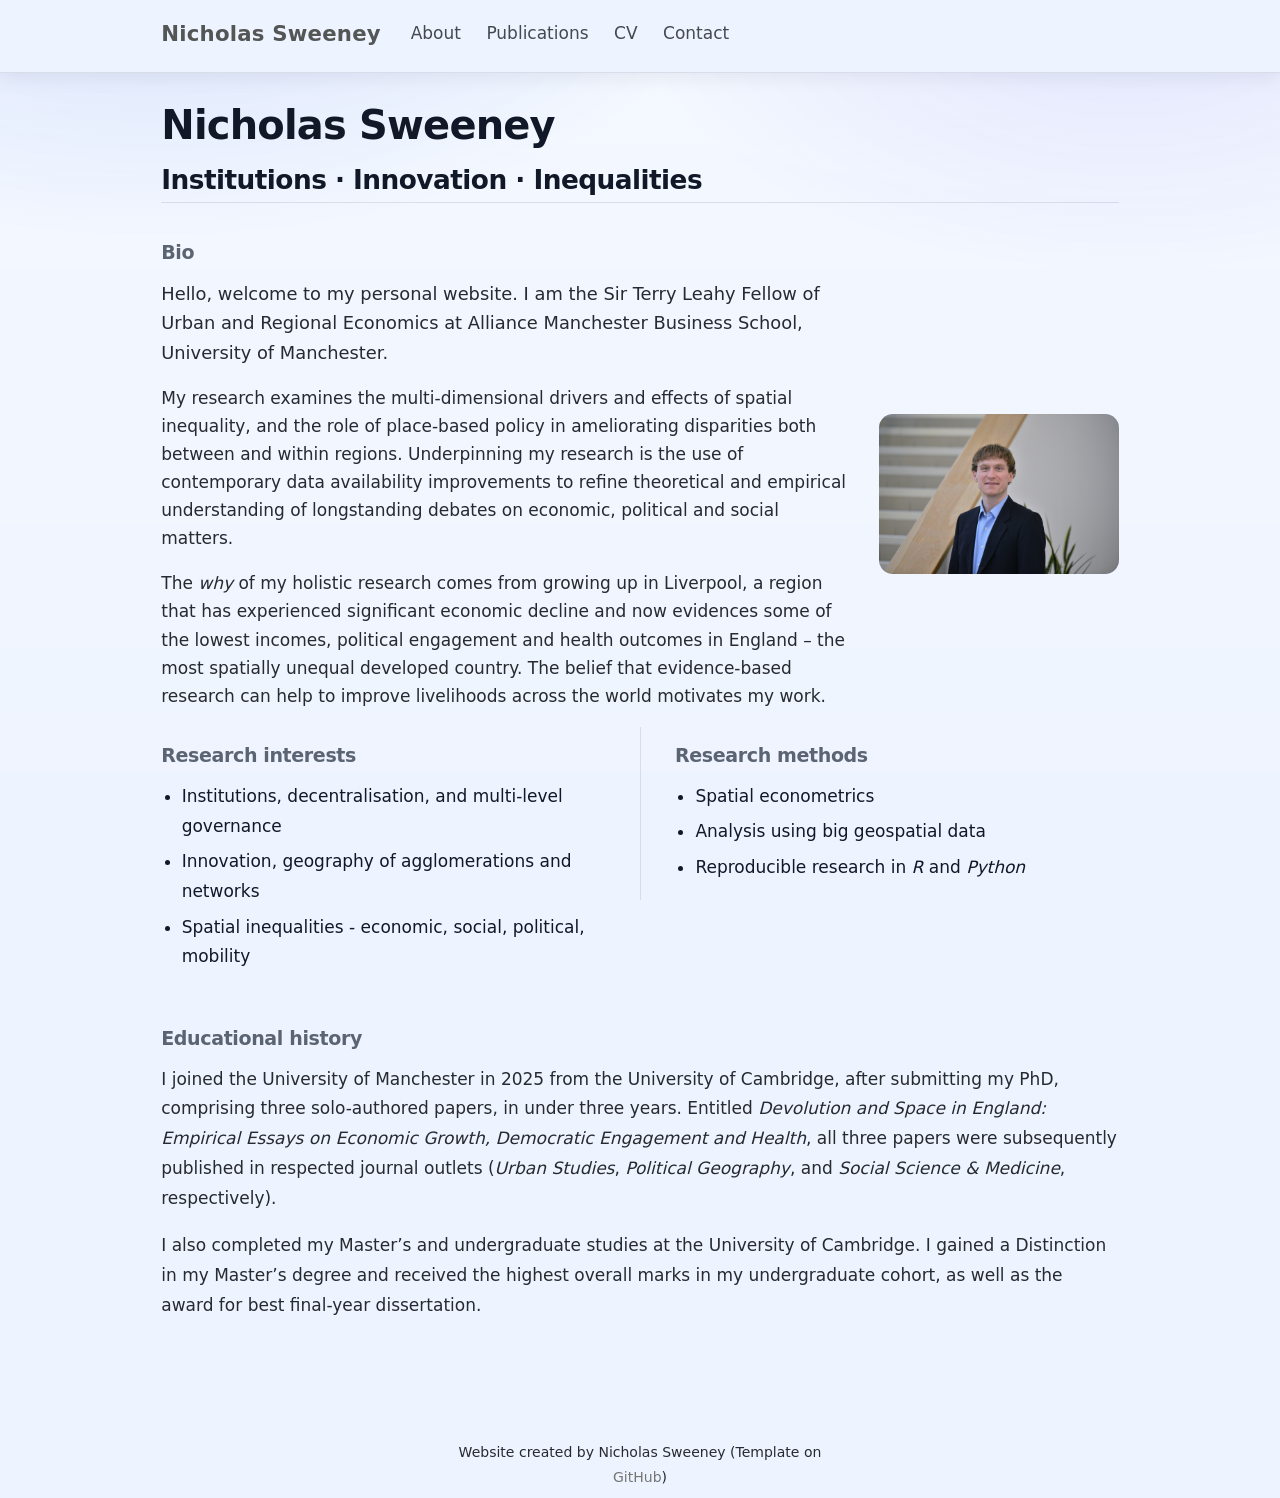
==== commit aa920669: "deploy: 312e94c97815aa2d8c870e3529c8a568cfc8f619" ====
--- a/index.html
+++ b/index.html
@@ -2,7 +2,7 @@
 <html xmlns="http://www.w3.org/1999/xhtml" lang="en" xml:lang="en"><head>
 
 <meta charset="utf-8">
-<meta name="generator" content="quarto-1.10.18">
+<meta name="generator" content="quarto-1.10.19">
 
 <meta name="viewport" content="width=device-width, initial-scale=1.0, user-scalable=yes">
 
@@ -39,10 +39,10 @@
 <script src="site_libs/quarto-html/tippy.umd.min.js"></script>
 <script src="site_libs/quarto-html/anchor.min.js"></script>
 <link href="site_libs/quarto-html/tippy.css" rel="stylesheet">
-<link href="site_libs/quarto-html/quarto-syntax-highlighting-64a204ab8560d761af7679ceaba22944.css" rel="stylesheet" id="quarto-text-highlighting-styles">
+<link href="site_libs/quarto-html/quarto-syntax-highlighting-bf27225e3a48a9273f3daa8f8e829971.css" rel="stylesheet" id="quarto-text-highlighting-styles">
 <script src="site_libs/bootstrap/bootstrap.min.js"></script>
 <link href="site_libs/bootstrap/bootstrap-icons.css" rel="stylesheet">
-<link href="site_libs/bootstrap/bootstrap-e3adbaa939bcd423dddc8c8a834270b4.min.css" rel="stylesheet" append-hash="true" id="quarto-bootstrap" data-mode="light">
+<link href="site_libs/bootstrap/bootstrap-166690b9c768161ed89deb9505a7d440.min.css" rel="stylesheet" append-hash="true" id="quarto-bootstrap" data-mode="light">
 <script id="quarto-search-options" type="application/json">{
   "language": {
     "search-no-results-text": "No results",
@@ -152,18 +152,17 @@
 <section id="research-interests" class="level3 research-interests">
 <h3 class="research-interests anchored" data-anchor-id="research-interests">Research interests</h3>
 <ul>
-<li>Institutions, decentralisation, and multi-level governance<br>
-</li>
-<li>Innovation (geography of agglomerations and networks)</li>
-<li>Spatial inequalities (economic, social, political, mobility)</li>
+<li>Institutions, decentralisation, and multi-level governance</li>
+<li>Innovation, geography of agglomerations and networks</li>
+<li>Spatial inequalities - economic, social, political, mobility</li>
 </ul>
 </section>
 </div><div class="column methods-column" style="width:50%;">
 <section id="research-methods" class="level3">
 <h3 class="anchored" data-anchor-id="research-methods">Research methods</h3>
 <ul>
-<li>Causal inference in applied microeconometrics</li>
-<li>Spatial analysis using big geospatial data</li>
+<li>Spatial econometrics</li>
+<li>Analysis using big geospatial data</li>
 <li>Reproducible research in <em>R</em> and <em>Python</em></li>
 </ul>
 </section>
@@ -171,7 +170,7 @@
 </div>
 <section id="educational-history" class="level3">
 <h3 class="anchored" data-anchor-id="educational-history">Educational history</h3>
-<p>I joined the University of Manchester in 2025 from the University of Cambridge, after submitting my PhD—comprising three solo-authored papers—in under three years. Entitled <em>Devolution and Space in England: Empirical Essays on Economic Growth, Democratic Engagement and Health</em>, all three papers were subsequently published in leading journals (<em>Urban Studies</em>, <em>Political Geography</em>, and <em>Social Science &amp; Medicine</em>, respectively).</p>
+<p>I joined the University of Manchester in 2025 from the University of Cambridge, after submitting my PhD, comprising three solo-authored papers, in under three years. Entitled <em>Devolution and Space in England: Empirical Essays on Economic Growth, Democratic Engagement and Health</em>, all three papers were subsequently published in respected journal outlets (<em>Urban Studies</em>, <em>Political Geography</em>, and <em>Social Science &amp; Medicine</em>, respectively).</p>
 <p>I also completed my Master’s and undergraduate studies at the University of Cambridge. I gained a Distinction in my Master’s degree and received the highest overall marks in my undergraduate cohort, as well as the award for best final-year dissertation.</p>
 
 
--- a/site_libs/quarto-html/quarto-syntax-highlighting-bf27225e3a48a9273f3daa8f8e829971.css
+++ b/site_libs/quarto-html/quarto-syntax-highlighting-bf27225e3a48a9273f3daa8f8e829971.css
@@ -0,0 +1,236 @@
+/* quarto syntax highlight colors */
+:root {
+  --quarto-hl-ot-color: #003B4F;
+  --quarto-hl-at-color: #657422;
+  --quarto-hl-ss-color: #20794D;
+  --quarto-hl-an-color: #5E5E5E;
+  --quarto-hl-fu-color: #4758AB;
+  --quarto-hl-st-color: #20794D;
+  --quarto-hl-cf-color: #003B4F;
+  --quarto-hl-op-color: #5E5E5E;
+  --quarto-hl-er-color: #AD0000;
+  --quarto-hl-bn-color: #AD0000;
+  --quarto-hl-al-color: #AD0000;
+  --quarto-hl-va-color: #111111;
+  --quarto-hl-bu-color: inherit;
+  --quarto-hl-ex-color: inherit;
+  --quarto-hl-pp-color: #AD0000;
+  --quarto-hl-in-color: #5E5E5E;
+  --quarto-hl-vs-color: #20794D;
+  --quarto-hl-wa-color: #5E5E5E;
+  --quarto-hl-do-color: #5E5E5E;
+  --quarto-hl-im-color: #00769E;
+  --quarto-hl-ch-color: #20794D;
+  --quarto-hl-dt-color: #AD0000;
+  --quarto-hl-fl-color: #AD0000;
+  --quarto-hl-co-color: #5E5E5E;
+  --quarto-hl-cv-color: #5E5E5E;
+  --quarto-hl-cn-color: #8f5902;
+  --quarto-hl-sc-color: #5E5E5E;
+  --quarto-hl-dv-color: #AD0000;
+  --quarto-hl-kw-color: #003B4F;
+}
+
+/* other quarto variables */
+:root {
+  --quarto-font-monospace: SFMono-Regular, Menlo, Monaco, Consolas, "Liberation Mono", "Courier New", monospace;
+}
+
+/* syntax highlight based on Pandoc's rules */
+pre > code.sourceCode > span {
+  color: #003B4F;
+}
+
+code.sourceCode > span {
+  color: #003B4F;
+}
+
+div.sourceCode,
+div.sourceCode pre.sourceCode {
+  color: #003B4F;
+}
+
+/* Normal */
+code span {
+  color: #003B4F;
+}
+
+/* Alert */
+code span.al {
+  color: #AD0000;
+  font-style: inherit;
+}
+
+/* Annotation */
+code span.an {
+  color: #5E5E5E;
+  font-style: inherit;
+}
+
+/* Attribute */
+code span.at {
+  color: #657422;
+  font-style: inherit;
+}
+
+/* BaseN */
+code span.bn {
+  color: #AD0000;
+  font-style: inherit;
+}
+
+/* BuiltIn */
+code span.bu {
+  font-style: inherit;
+}
+
+/* ControlFlow */
+code span.cf {
+  color: #003B4F;
+  font-weight: bold;
+  font-style: inherit;
+}
+
+/* Char */
+code span.ch {
+  color: #20794D;
+  font-style: inherit;
+}
+
+/* Constant */
+code span.cn {
+  color: #8f5902;
+  font-style: inherit;
+}
+
+/* Comment */
+code span.co {
+  color: #5E5E5E;
+  font-style: inherit;
+}
+
+/* CommentVar */
+code span.cv {
+  color: #5E5E5E;
+  font-style: italic;
+}
+
+/* Documentation */
+code span.do {
+  color: #5E5E5E;
+  font-style: italic;
+}
+
+/* DataType */
+code span.dt {
+  color: #AD0000;
+  font-style: inherit;
+}
+
+/* DecVal */
+code span.dv {
+  color: #AD0000;
+  font-style: inherit;
+}
+
+/* Error */
+code span.er {
+  color: #AD0000;
+  font-style: inherit;
+}
+
+/* Extension */
+code span.ex {
+  font-style: inherit;
+}
+
+/* Float */
+code span.fl {
+  color: #AD0000;
+  font-style: inherit;
+}
+
+/* Function */
+code span.fu {
+  color: #4758AB;
+  font-style: inherit;
+}
+
+/* Import */
+code span.im {
+  color: #00769E;
+  font-style: inherit;
+}
+
+/* Information */
+code span.in {
+  color: #5E5E5E;
+  font-style: inherit;
+}
+
+/* Keyword */
+code span.kw {
+  color: #003B4F;
+  font-weight: bold;
+  font-style: inherit;
+}
+
+/* Operator */
+code span.op {
+  color: #5E5E5E;
+  font-style: inherit;
+}
+
+/* Other */
+code span.ot {
+  color: #003B4F;
+  font-style: inherit;
+}
+
+/* Preprocessor */
+code span.pp {
+  color: #AD0000;
+  font-style: inherit;
+}
+
+/* SpecialChar */
+code span.sc {
+  color: #5E5E5E;
+  font-style: inherit;
+}
+
+/* SpecialString */
+code span.ss {
+  color: #20794D;
+  font-style: inherit;
+}
+
+/* String */
+code span.st {
+  color: #20794D;
+  font-style: inherit;
+}
+
+/* Variable */
+code span.va {
+  color: #111111;
+  font-style: inherit;
+}
+
+/* VerbatimString */
+code span.vs {
+  color: #20794D;
+  font-style: inherit;
+}
+
+/* Warning */
+code span.wa {
+  color: #5E5E5E;
+  font-style: italic;
+}
+
+.prevent-inlining {
+  content: "</";
+}
+
+/*# sourceMappingURL=8be38f48d34c45af72792cbd699585e7.css.map */
